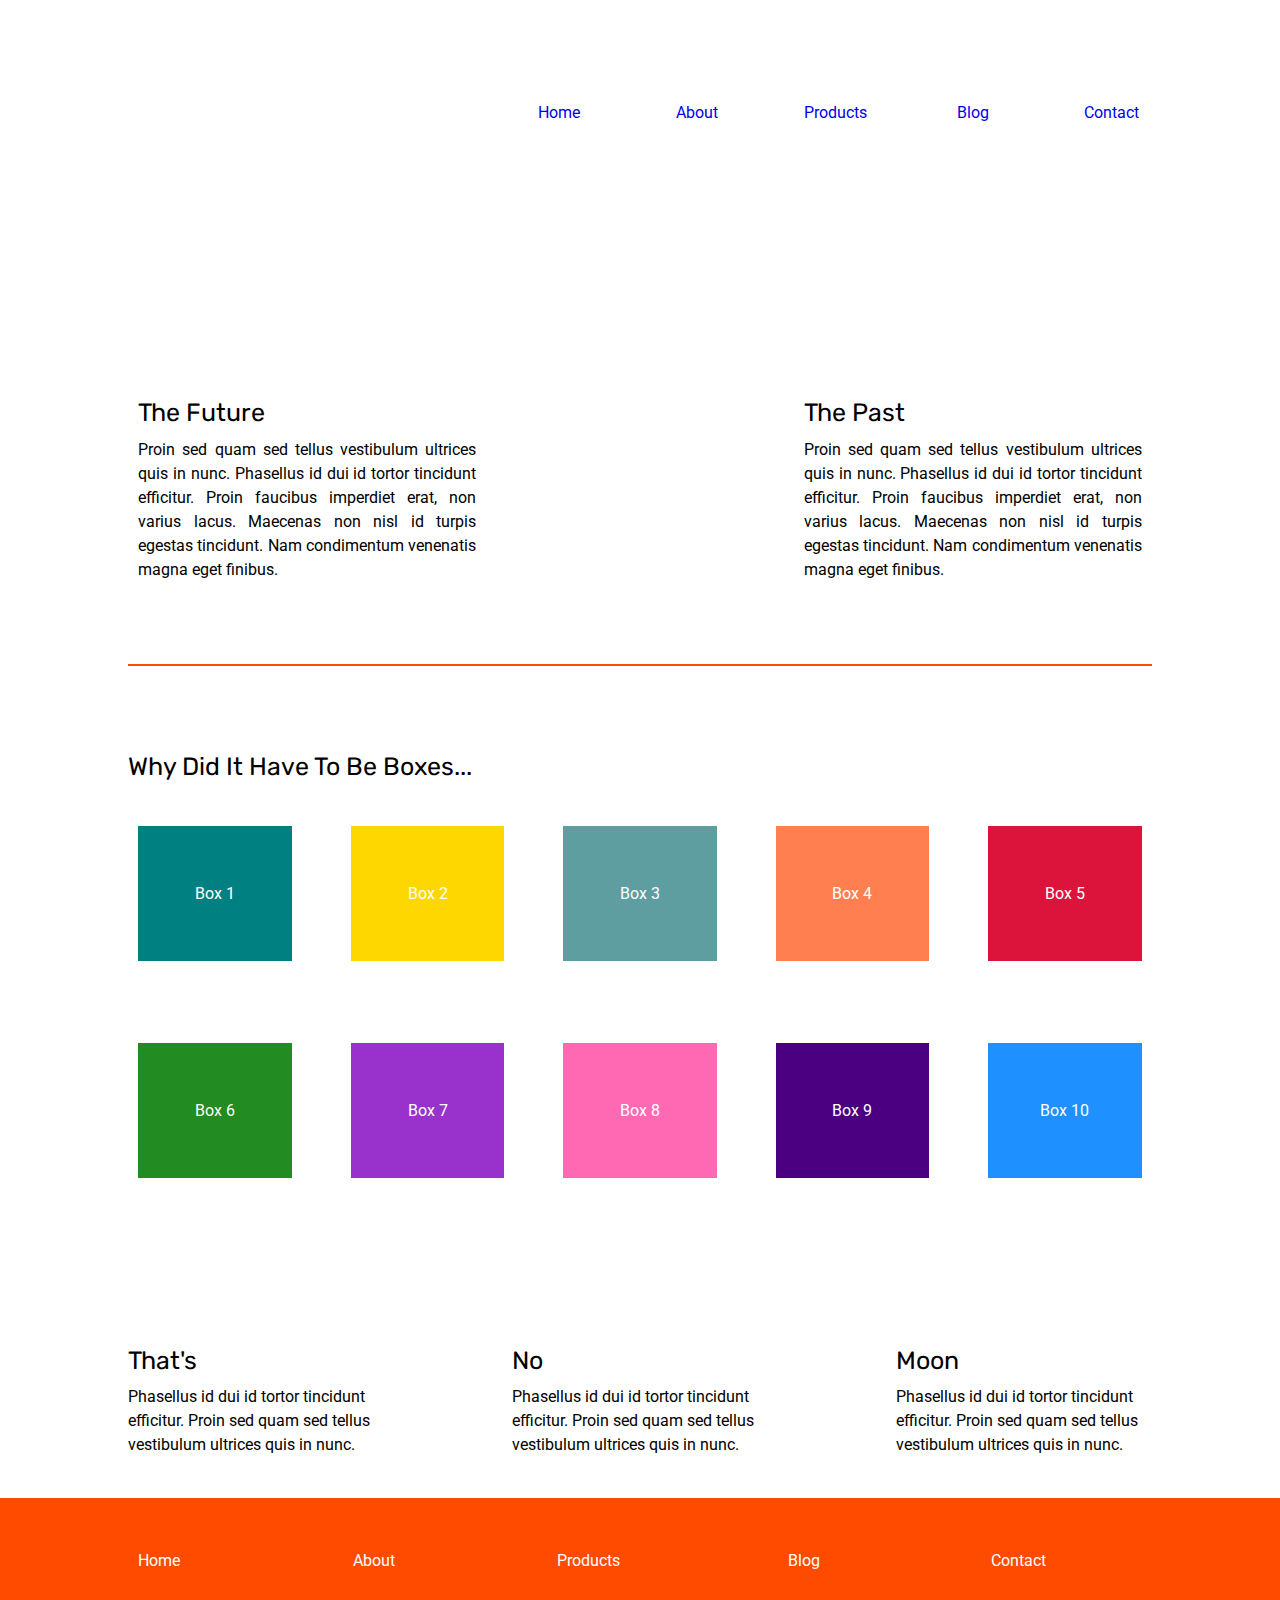
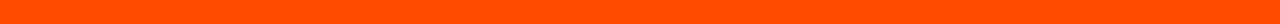
==== index.html @ d4eb9d7f "finished home page" ====
<!doctype html>

<html lang="en">
<head>
  <meta charset="utf-8">

  <title>Sprint Challenge - Home</title>

  <link href="https://fonts.googleapis.com/css?family=Roboto|Rubik" rel="stylesheet">
  <link rel="stylesheet" href="css/index.css">

</head>

<body>
    
    <header>
        <div class="logo">
            <img src="img/BIT_Logo.png" alt="">
        </div>
        <div>
            <nav>
                <a href="#">Home</a>
                <a href="about.html">About</a>
                <a href="#">Products</a>
                <a href="#">Blog</a>
                <a href="#">Contact</a>
            </nav>
        </div>
        <div class="image">
            <img src="img/jumbo.jpg" alt="">
        </div>
    </header>
    <div class="container">

        <section class="top-content">
            
            <div class="text-container">
                <h2>The Future</h2>
                <p>Proin sed quam sed tellus vestibulum ultrices quis in nunc. Phasellus id dui id tortor tincidunt efficitur. Proin faucibus imperdiet erat, non varius lacus. Maecenas non nisl id turpis egestas tincidunt. Nam condimentum venenatis magna eget finibus.</p>
            </div>
            <div class="text-container">
                <h2>The Past</h2>
                <p>Proin sed quam sed tellus vestibulum ultrices quis in nunc. Phasellus id dui id tortor tincidunt efficitur. Proin faucibus imperdiet erat, non varius lacus. Maecenas non nisl id turpis egestas tincidunt. Nam condimentum venenatis magna eget finibus.</p>
            </div>
        </section>
        
        <section class="middle-content">
        
            <h2>Why Did It Have To Be Boxes...</h2>
            
            <div class="boxes">
                <div class="box1 box">Box 1</div>
                <div class="box2 box">Box 2</div>
                <div class="box3 box">Box 3</div>
                <div class="box4 box">Box 4</div>
                <div class="box5 box">Box 5</div>
                <div class="box6 box">Box 6</div>
                <div class="box7 box">Box 7</div>
                <div class="box8 box">Box 8</div>
                <div class="box9 box">Box 9</div>
                <div class="box10 box">Box 10</div>
            </div>
        
        </section>

        <section class="bottom-content">

            <div class="text-container">
                <h2>That's</h2>
                <p>Phasellus id dui id tortor tincidunt efficitur. Proin sed quam sed tellus vestibulum ultrices quis in nunc.</p>
            </div>
            <div class="text-container">
                <h2>No</h2>
                <p>Phasellus id dui id tortor tincidunt efficitur. Proin sed quam sed tellus vestibulum ultrices quis in nunc.</p>
            </div>
            <div class="text-container">
                <h2>Moon</h2>
                <p>Phasellus id dui id tortor tincidunt efficitur. Proin sed quam sed tellus vestibulum ultrices quis in nunc.</p>
            </div>

        </section>
        
       
    </div><!-- container -->
    <footer>
        <nav>
            <a href="#">Home</a>
            <a href="about.html">About</a>
            <a href="#">Products</a>
            <a href="#">Blog</a>
            <a href="#">Contact</a>
        </nav>
    </footer>        
</body>
</html>
---- css/index.css ----
/* http://meyerweb.com/eric/tools/css/reset/ 
   v2.0 | 20110126
   License: none (public domain)
*/

html, body, div, span, applet, object, iframe,
h1, h2, h3, h4, h5, h6, p, blockquote, pre,
a, abbr, acronym, address, big, cite, code,
del, dfn, em, img, ins, kbd, q, s, samp,
small, strike, strong, sub, sup, tt, var,
b, u, i, center,
dl, dt, dd, ol, ul, li,
fieldset, form, label, legend,
table, caption, tbody, tfoot, thead, tr, th, td,
article, aside, canvas, details, embed, 
figure, figcaption, footer, header, hgroup, 
menu, nav, output, ruby, section, summary,
time, mark, audio, video {
	margin: 0;
	padding: 0;
	/* border: 0; */
	font-size: 100%;
	font: inherit;
	vertical-align: baseline;
}
/* HTML5 display-role reset for older browsers */
article, aside, details, figcaption, figure, 
footer, header, hgroup, menu, nav, section {
	display: block;
}
body {
	line-height: 1;
}
ol, ul {
	list-style: none;
}
blockquote, q {
	quotes: none;
}
blockquote:before, blockquote:after,
q:before, q:after {
	content: '';
	content: none;
}
table {
	border-collapse: collapse;
	border-spacing: 0;
}

* {
    box-sizing: border-box;
    max-width:100%;
    /* border: 1px solid grey; */
}

html{
    font-size:62.5%;
}
body {
    font-family: 'Roboto', sans-serif;
    line-height:1.5;
    font-size:1.6rem;
}

h1, h2, h3, h4, h5 {
    font-size: 2.5rem;
    margin-bottom: 2%;
    font-family: 'Rubik', sans-serif;
}
section, footer{
    padding:4% 0;
}
.container {
    width: 80%;
    margin: 0 auto;
}

/*Header Section Styles */

header {
    display:flex;
    flex-wrap: wrap;
    flex-direction: row;
    justify-content: space-around;
    align-items: center;
    width:100%;
    height: 25vh;
    margin: 5% 0;

}

header div{
    justify-content: space-between;
    width:60%;
}

nav {
    display: flex;
    justify-content: space-around;
    align-items: center;
    text-align: center;
    margin-right:12%;
    width:90%;
    
}

nav a{
    display:flex;
    justify-content: space-evenly;
    text-decoration: none;
    width: 45%;
    
}

.logo {
    width: 25%;
    margin-left:8%;
}

.image{
    display: flex;
    padding-top: 4%;
    width:90%;
    justify-content: center;
}

/*Top Section Styles*/

.top-content {
    display: flex;
    flex-wrap: wrap;
    justify-content: space-between;
    margin-bottom: 4%;
    border-bottom: 2px solid #ff4b00;
    text-align: justify;
}

.top-content .text-container {
    width: 35%;
    padding: 0 1%;
    padding-bottom: 4%;  
}

/*Middle Section Styles*/
.middle-content {
    margin-bottom: 4%;
}

.middle-content h2 {
    margin-bottom: 0;
}

.middle-content .boxes {
    display: flex;
    flex-wrap: wrap;
    justify-content: space-between;
}

.middle-content .boxes .box {
    margin: 4% 1%;
    color: white;
    display: flex;
    align-items: center;
    justify-content: center;
    width:15%;
    height: 15vh;
}

.box1{
    background-color:teal;
}

.box2{
    background-color: gold;
}

.box3{
    background-color: cadetblue;
}

.box4{
    background-color: coral;
}

.box5{
    background-color: crimson;
}

.box6{
    background-color: forestgreen;
}

.box7{
    background-color: darkorchid;
}

.box8{
    background-color: hotpink;
}

.box9{
    background-color: indigo;
}

.box10{
    background-color: dodgerblue;
}


/*Bottom Section Styles*/
.bottom-content {
    display: flex;
    justify-content: space-between;
}

.bottom-content .text-container {
    width:25%;
}

.bottom-content .text-container:last-child {
    padding-right: 0;
}

/*Footer Styles*/
footer {
    display: flex;
    justify-content: space-around;
    width: 100%;
    background-color: #ff4b00;
}
    
footer nav{
    margin-left:4%;
}

footer nav a{
    color:white;
}
/*About Page Styles*/


/*Responsive Styles*/
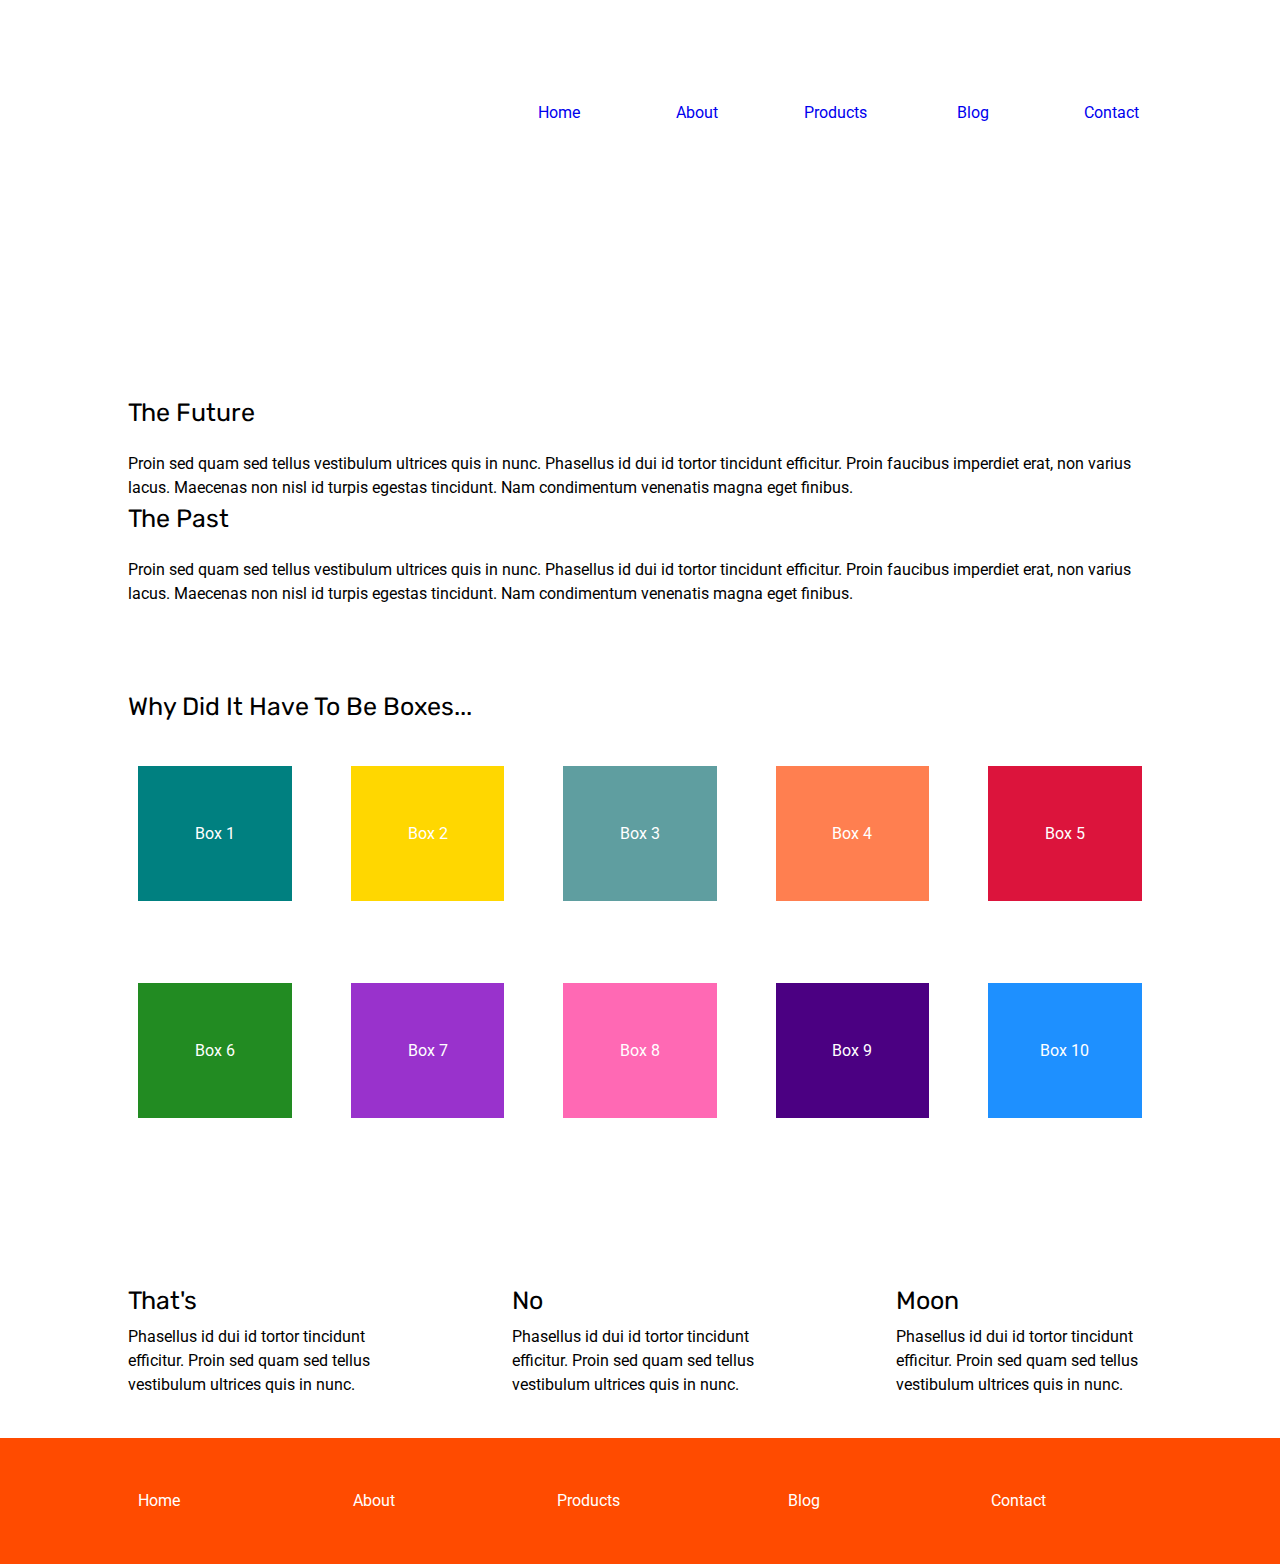
==== commit 0b8c483a: "completed about page" ====
--- a/index.html
+++ b/index.html
@@ -19,7 +19,7 @@
         </div>
         <div>
             <nav>
-                <a href="#">Home</a>
+                <a href="index.html">Home</a>
                 <a href="about.html">About</a>
                 <a href="#">Products</a>
                 <a href="#">Blog</a>
@@ -32,7 +32,7 @@
     </header>
     <div class="container">
 
-        <section class="top-content">
+        <section id="top-content">
             
             <div class="text-container">
                 <h2>The Future</h2>
--- a/css/index.css
+++ b/css/index.css
@@ -238,5 +238,31 @@
 }
 /*About Page Styles*/
 
+.top{
+    border-bottom:2px solid #ff4b00;
+}
+
+
+.middle{
+    display:flex;
+    flex-wrap: wrap;
+    flex-direction: row;
+    justify-content: space-between;
+}
+
+.middle .split{
+    flex-direction: row;
+    width:45%;
+    
+}
+
+.middle .split #container{
+    flex-wrap: wrap;
+    justify-content: space-between;
+    align-items: center;
+    padding:8% 0;
+    border-bottom:2px solid #ff4b00;
+}
+
 
 /*Responsive Styles*/